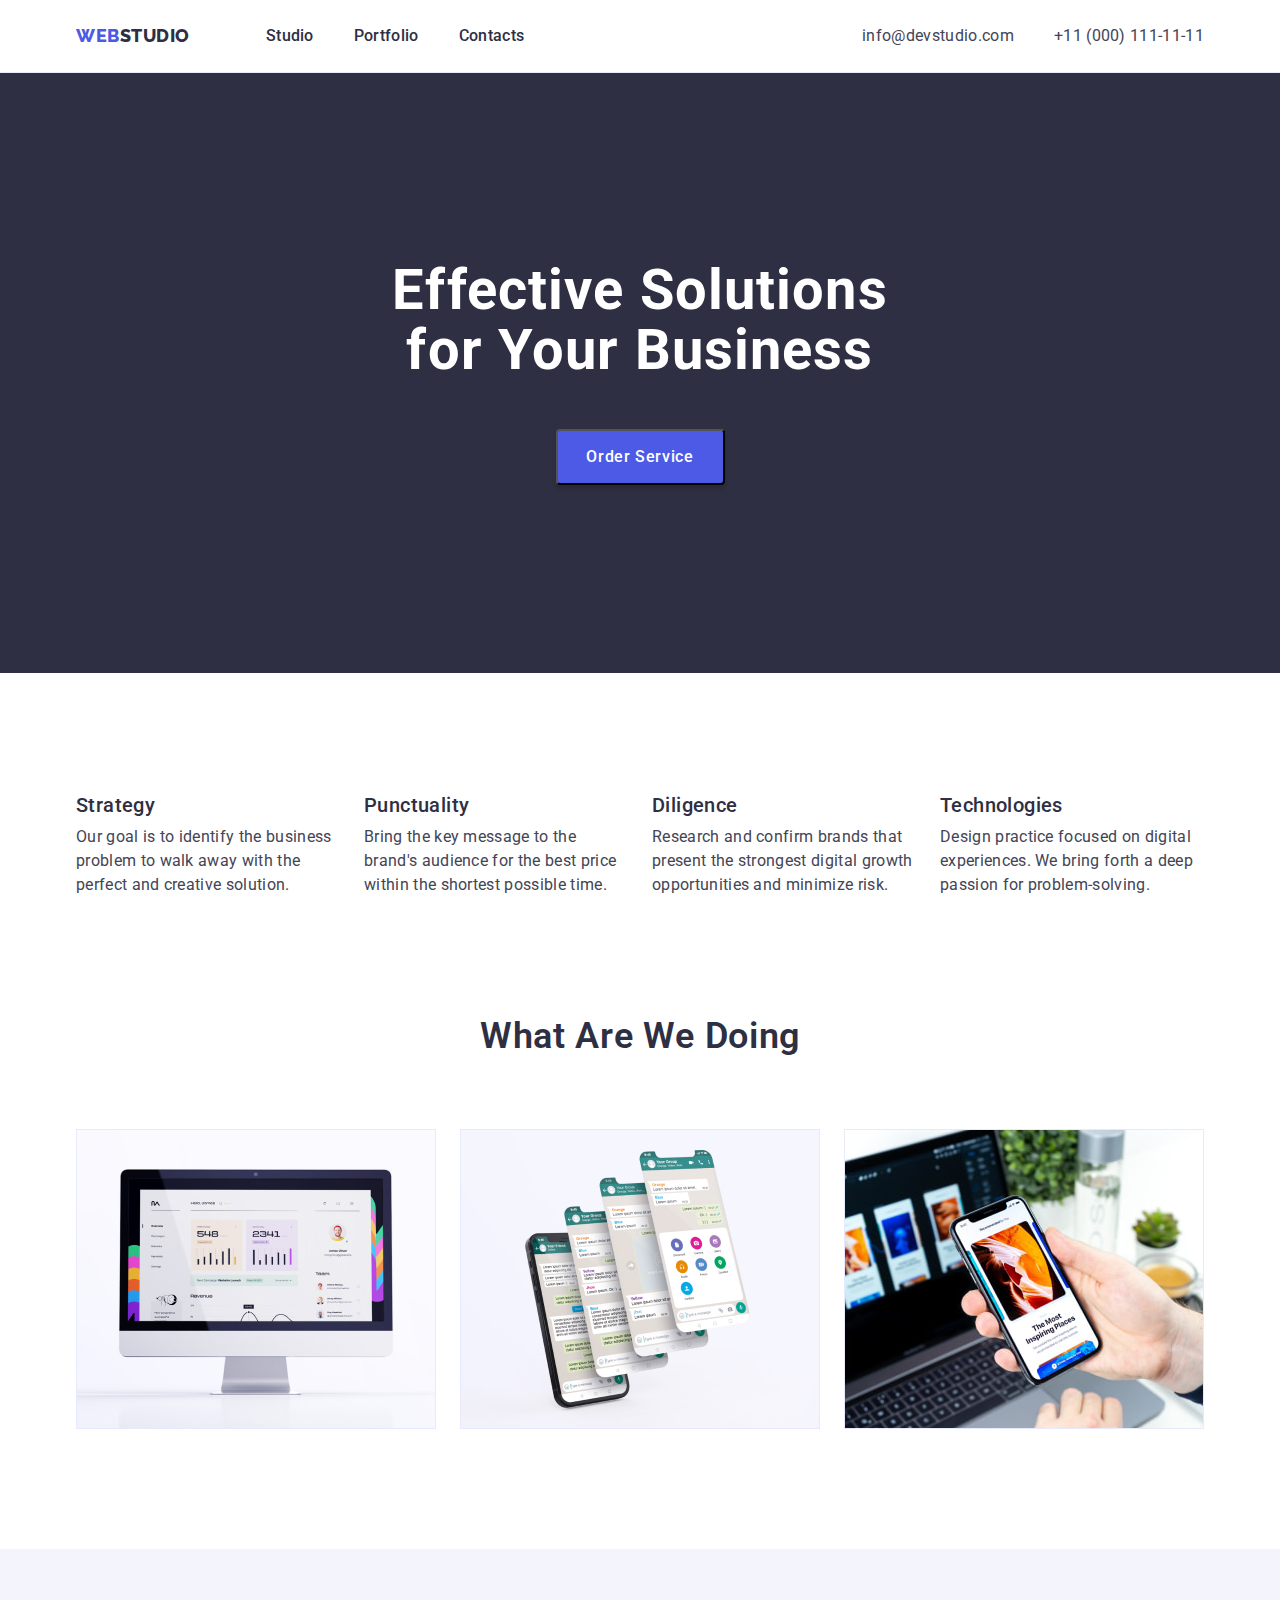
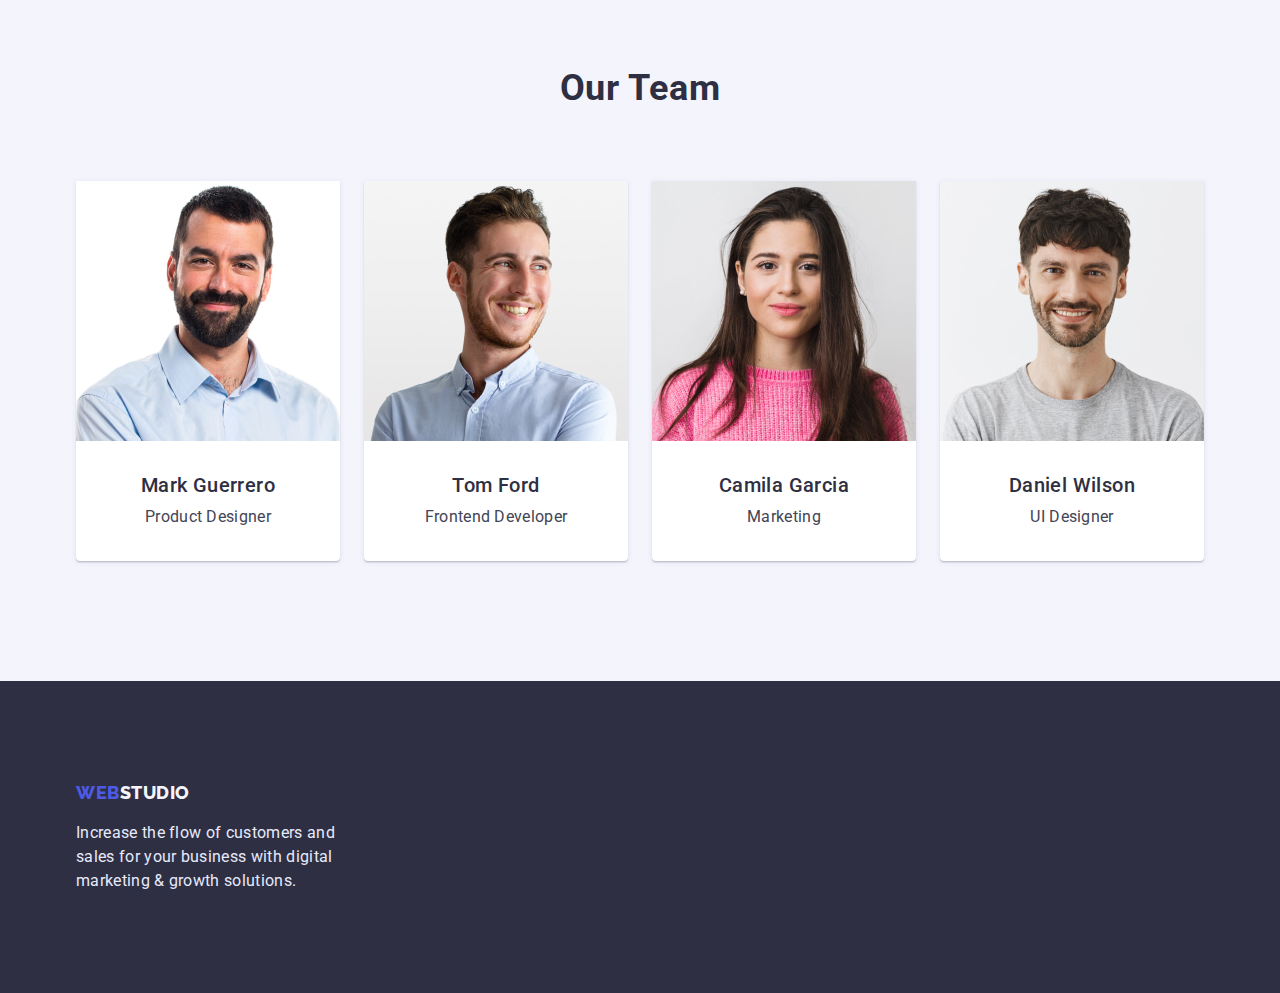
==== index.html @ 891962df "Copy files from HW3" ====
<!DOCTYPE html>
<html lang="en">
  <head>
    <meta charset="UTF-8" />
    <meta http-equiv="X-UA-Compatible" content="IE=edge" />
    <meta name="viewport" content="width=device-width, initial-scale=1.0" />
    <title>Web Studio</title>
    <link rel="preconnect" href="https://fonts.googleapis.com" />
    <link rel="preconnect" href="https://fonts.gstatic.com" crossorigin />
    <link
      href="https://fonts.googleapis.com/css2?family=Raleway:wght@800&family=Roboto:wght@400;500;700;900&display=swap"
      rel="stylesheet"
    />
    <link
      rel="stylesheet"
      href="https://cdnjs.cloudflare.com/ajax/libs/modern-normalize/1.1.0/modern-normalize.min.css"
    />
    <link rel="stylesheet" href="./css/styles.css" />
  </head>

  <body class="studio-body">
    <header class="header">
      <div class="header-box container">
        <nav class="header-navigation">
          <a href="./index.html" class="header-logo">
            <span class="header-logo-web">Web</span>Studio
          </a>

          <ul class="header-list list">
            <li class="header-list-pos">
              <a href="./index.html" class="header-list-item">Studio</a>
            </li>
            <li class="header-list-pos">
              <a href="./portfolio.html" class="header-list-item">Portfolio</a>
            </li>
            <li class="header-list-pos">
              <a href="" class="header-list-item">Contacts</a>
            </li>
          </ul>
        </nav>

        <ul class="header-contact list">
          <li class="header-contact-pos">
            <a href="mailto:info@devstudio.com" class="header-contact-item"
              >info@devstudio.com</a
            >
          </li>
          <li class="header-contact-pos">
            <a href="tel:+110001111111" class="header-contact-item"
              >+11 (000) 111-11-11</a
            >
          </li>
        </ul>
      </div>
    </header>

    <main>
      <section class="hero">
        <div class="container">
          <h1 class="hero-title">Effective Solutions for Your Business</h1>
          <button type="button" class="hero-btn button">Order Service</button>
        </div>
      </section>

      <section class="s-one">
        <div class="container">
          <ul class="s-one-list list">
            <li class="s-one-item">
              <h3 class="s-one-title">Strategy</h3>
              <p class="s-one-text">
                Our goal is to identify the business problem to walk away with
                the perfect and creative solution.
              </p>
            </li>
            <li class="s-one-item">
              <h3 class="s-one-title">Punctuality</h3>
              <p class="s-one-text">
                Bring the key message to the brand's audience for the best price
                within the shortest possible time.
              </p>
            </li>
            <li class="s-one-item">
              <h3 class="s-one-title">Diligence</h3>
              <p class="s-one-text">
                Research and confirm brands that present the strongest digital
                growth opportunities and minimize risk.
              </p>
            </li>
            <li class="s-one-item">
              <h3 class="s-one-title">Technologies</h3>
              <p class="s-one-text">
                Design practice focused on digital experiences. We bring forth a
                deep passion for problem-solving.
              </p>
            </li>
          </ul>
        </div>
      </section>

      <section class="s-two">
        <div class="container">
          <h2 class="s-two-title">What are we doing</h2>
          <ul class="s-two-list list">
            <li class="s-two-item">
              <img
                src="./images/wawdimg.jpg"
                alt="desktop version of the site"
                width="360"
                class="img"
              />
            </li>
            <li class="s-two-item">
              <img
                src="./images/wawdimgg.jpg"
                alt="mobile applications"
                width="360"
                class="img"
              />
            </li>
            <li class="s-two-item">
              <img
                src="./images/wawdimggg.jpg"
                alt="mobile version of the site"
                width="360"
                class="img"
              />
            </li>
          </ul>
        </div>
      </section>

      <section class="s-three">
        <div class="container">
          <h2 class="s-three-title">Our Team</h2>
          <ul class="s-tree-list list">
            <li class="s-three-item">
              <img
                src="./images/otimg.jpg"
                alt="foto-1"
                width="264"
                class="s-three-img"
              />
              <h3 class="s-three-name">Mark Guerrero</h3>
              <p class="s-three-text">Product Designer</p>
            </li>

            <li class="s-three-item">
              <img
                src="./images/otimgg.jpg"
                alt="foto-2"
                width="264"
                class="s-three-img"
              />
              <h3 class="s-three-name">Tom Ford</h3>
              <p class="s-three-text">Frontend Developer</p>
            </li>

            <li class="s-three-item">
              <img
                src="./images/otimggg.jpg"
                alt="foto-3"
                width="264"
                class="s-three-img"
              />
              <h3 class="s-three-name">Camila Garcia</h3>
              <p class="s-three-text">Marketing</p>
            </li>

            <li class="s-three-item">
              <img
                src="./images/otimgggg.jpg"
                alt="foto-4"
                width="264"
                class="s-three-img"
              />
              <h3 class="s-three-name">Daniel Wilson</h3>
              <p class="s-three-text">UI Designer</p>
            </li>
          </ul>
        </div>
      </section>
    </main>

    <footer class="footer">
      <div class="container">
        <a href="./index.html" class="footer-logo">
          <span class="header-logo-web">Web</span>
          <span class="footer-logo-studio">Studio</span>
        </a>

        <p class="footer-text">
          Increase the flow of customers and sales for your business with
          digital marketing & growth solutions.
        </p>
      </div>
    </footer>
  </body>
</html>
---- css/styles.css ----
/* ------------------ CSS-Змінні ------------------ */

:root {
  --logo-color-web: #4d5ae5;
  --logo-color-studio-dark: #2e2f42;
  --logo-color-studio-white: #f4f4fd;
  --hero-background-color: #2e2f42;
  --hero-title-color: #ffffff;
  --btn-color: #4d5ae5;
  --btn-name-color: #ffffff;
  --btn-active-color: #404bbf;
  --iris-color: #4d5ae5;
  --navy-blue-color: #2e2f42;
  --green-color: #31d0aa;
  --slate-color: #434455;
  --light-slate-color: #8e8f99;
  --cornflower-color: #e7e9fc;
  --cloud-color: #f4f4fd;
}

/* ------------------ Глобальні стилі ------------------ */

html {
  box-sizing: border-box;
}

*,
*::before,
*::after {
  box-sizing: inherit;
}

body {
  font-family: "Roboto", sans-serif;
  color: var(--slate-color);
  background-color: var(--hero-title-color);
  margin: 0;
}

p {
  margin: 0;
  padding: 0;
}

ul {
  margin: 0;
  padding-left: 0;
}

h1,
h2,
h3,
h4,
h5,
h6 {
  margin: 0;
}

address {
  font-style: normal;
}

img {
  display: block;
}

a {
  text-decoration: none;
}

.button {
  cursor: pointer;
  font-family: inherit;
}

.list {
  list-style: none;
}

.container {
  width: 1158px;
  margin-left: auto;
  margin-right: auto;
  padding-left: 15px;
  padding-right: 15px;
}

/* ------------------ HEADER ------------------ */

.header {
  background: var(--hero-title-color);
  border-bottom: 1px solid var(--cornflower-color);
}

.header-box {
  display: flex;
  align-items: center;
}

.header-logo {
  padding-top: 24px;
  margin-right: 76px;
  padding-bottom: 24px;
  display: inline-flex;

  font-family: "Raleway", sans-serif;
  font-weight: 800;
  font-size: 18px;
  line-height: 1.33;
  letter-spacing: 0.03em;
  text-transform: uppercase;
  color: var(--logo-color-studio-dark);
}

.header-logo-web {
  color: var(--logo-color-web);
}

.header-navigation {
  display: flex;
}

.header-list {
  display: flex;
  align-items: center;
  gap: 40px;
}

.header-list-item {
  display: inline-block;
  padding-top: 24px;
  padding-bottom: 24px;

  font-weight: 500;
  font-size: 16px;
  line-height: 1.33;
  letter-spacing: 0.02em;
  color: var(--navy-blue-color);
}

.header-contact {
  display: flex;
  gap: 40px;
  margin-left: auto;
}

.header-contact-item {
  display: inline-block;
  padding-top: 24px;
  padding-bottom: 24px;

  font-style: normal;
  font-weight: 400;
  font-size: 16px;
  line-height: 1.33;
  letter-spacing: 0.02em;
  color: var(--slate-color);
}

/* ------------------- STUDIO-MAIN ------------------ */

/* --- hero --- */

.hero {
  padding-top: 188px;
  padding-bottom: 188px;
  margin: auto;
  text-align: center;

  background-color: var(--hero-background-color);
}

.hero-title {
  max-width: 496px;
  margin-left: auto;
  margin-right: auto;
  margin-bottom: 48px;

  font-weight: 700;
  font-size: 56px;
  line-height: 1.07;
  letter-spacing: 0.02em;
  color: var(--hero-title-color);
}

.hero-btn {
  min-width: 169px;
  height: 56px;

  background: var(--btn-color);
  box-shadow: 0px 4px 4px rgba(0, 0, 0, 0.15);
  border-radius: 4px;
  font-weight: 500;
  font-size: 16px;
  line-height: 1.19;
  letter-spacing: 0.04em;
  color: var(--btn-name-color);
}

/* --- section one --- */

.s-one {
  padding: 120px 0;
}

.s-one-list {
  display: flex;
  gap: 24px;
}

.s-one-item {
  max-width: 264px;
}

.s-one-title {
  margin-bottom: 8px;

  font-weight: 500;
  font-size: 20px;
  line-height: 1.2;
  letter-spacing: 0.02em;
  color: var(--navy-blue-color);
}

.s-one-text {
  font-size: 16px;
  line-height: 1.5;
  letter-spacing: 0.02em;
  color: var(--slate-color);
}

/* --- section two --- */

.s-two {
  padding-bottom: 120px;
}

.s-two-list {
  display: flex;
  gap: 24px;
}

.s-two-item {
  width: calc((100% - 48px) / 3);
}

.s-two-title {
  text-align: center;
  margin-bottom: 72px;

  font-weight: 600;
  font-size: 36px;
  line-height: 1.11;
  letter-spacing: 0.02em;
  text-transform: capitalize;
  color: var(--navy-blue-color);
}

/* --- section three --- */

.s-three {
  padding: 120px 0;
  background: var(--cloud-color);
}

.s-three-title {
  text-align: center;
  margin-bottom: 72px;

  font-weight: 700;
  font-size: 36px;
  line-height: 1.11;
  letter-spacing: 0.02em;
  text-transform: capitalize;
  color: var(--navy-blue-color);
}

.s-tree-list {
  display: flex;
  gap: 24px;
}

.s-three-item {
  width: calc((100% - 72px) / 4);
  text-align: center;

  box-shadow: 0px 1px 6px rgba(46, 47, 66, 0.08),
    0px 1px 1px rgba(46, 47, 66, 0.16), 0px 2px 1px rgba(46, 47, 66, 0.08);
  border-radius: 0px 0px 4px 4px;

  background-color: var(--hero-title-color);
}

.s-three-img {
  margin-bottom: 32px;
}

.s-three-name {
  margin-bottom: 8px;

  font-weight: 500;
  font-size: 20px;
  line-height: 1.2;
  letter-spacing: 0.02em;
  color: var(--navy-blue-color);
}

.s-three-text {
  margin-bottom: 32px;

  font-size: 16px;
  line-height: 1.5;
  letter-spacing: 0.02em;
  color: var(--slate-color);
}

/* ------------------ FOOTER ------------------- */

.footer {
  padding-top: 100px;
  padding-bottom: 100px;
  margin-left: auto;
  margin-right: auto;

  background-color: var(--hero-background-color);
}
.footer-logo {
  margin-bottom: 16px;
  display: inline-flex;

  font-family: "Raleway", sans-serif;
  font-weight: 800;
  font-size: 18px;
  line-height: 1.33;
  letter-spacing: 0.03em;
  text-transform: uppercase;
  text-decoration: none;
  color: var(--logo-color-studio-dark);
}

.footer-logo-studio {
  color: var(--logo-color-studio-white);
}

.footer-text {
  max-width: 264px;

  font-size: 16px;
  line-height: 1.5;
  letter-spacing: 0.02em;
  color: var(--cornflower-color);
}

/* ------------------ PORTFOLIO MAIN ------------------ */

/* --- section one --- */

.p-section {
  padding-top: 96px;
  padding-bottom: 120px;
}

.p-btn-list {
  display: flex;
  gap: 24px;
  margin-bottom: 72px;
  justify-content: center;
}

.p-btn {
  padding: 12px 24px;
  border: 1px solid var(--cornflower-color);
  border-radius: 4px;

  background: var(--cloud-color);

  font-weight: 500;
  font-size: 16px;
  line-height: 1.5;
  letter-spacing: 0.04em;
  color: var(--btn-color);
}

.visually-hidden {
  position: absolute;
  width: 1px;
  height: 1px;
  margin: -1px;
  border: 0;
  padding: 0;
  white-space: nowrap;
  clip-path: inset(100%);
  clip: rect(0 0 0 0);
  overflow: hidden;
}

.p-img-list {
  display: flex;
  flex-wrap: wrap;
  column-gap: 24px;
  row-gap: 48px;
}

.p-img-item {
  width: calc((100% - 48px) / 3);
}

.p-img-content {
  padding-top: 32px;
  padding-left: 16px;
  padding-bottom: 32px;
  border: 1px solid var(--cornflower-color);
  border-top: none;
}

.p-name {
  margin-bottom: 8px;

  font-weight: 500;
  font-size: 20px;
  line-height: 1.2;
  letter-spacing: 0.02em;
  color: var(--navy-blue-color);
}

.p-text {
  font-weight: 400;
  font-size: 16px;
  line-height: 1.5;
  letter-spacing: 0.02em;
  color: var(--slate-color);
}

.header-list-item:hover,
.header-list-item:focus,
.header-contact-item:hover,
.header-contact-item:focus {
  color: var(--iris-color);
}

.p-btn:hover,
.p-btn:focus,
.hero-btn:hover,
.hero-btn:focus {
  background: var(--btn-active-color);
  color: var(--btn-name-color);
}
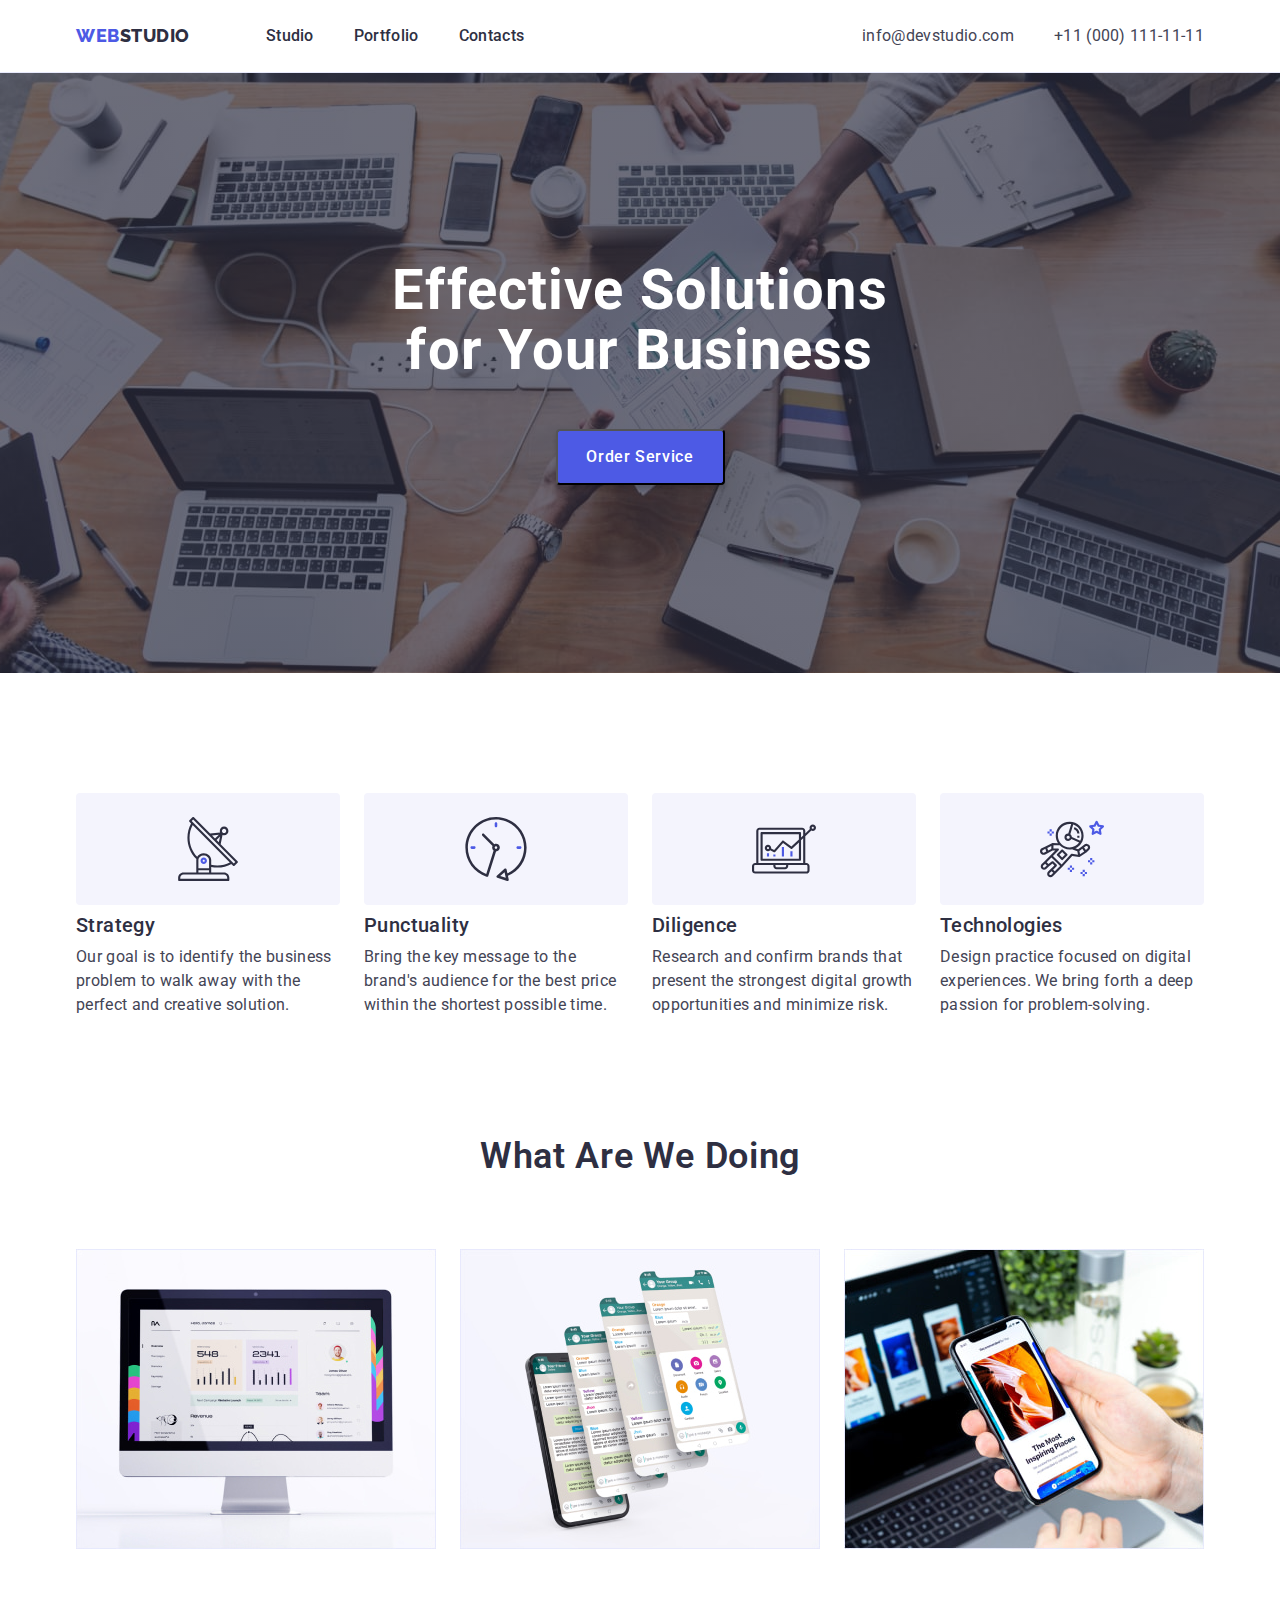
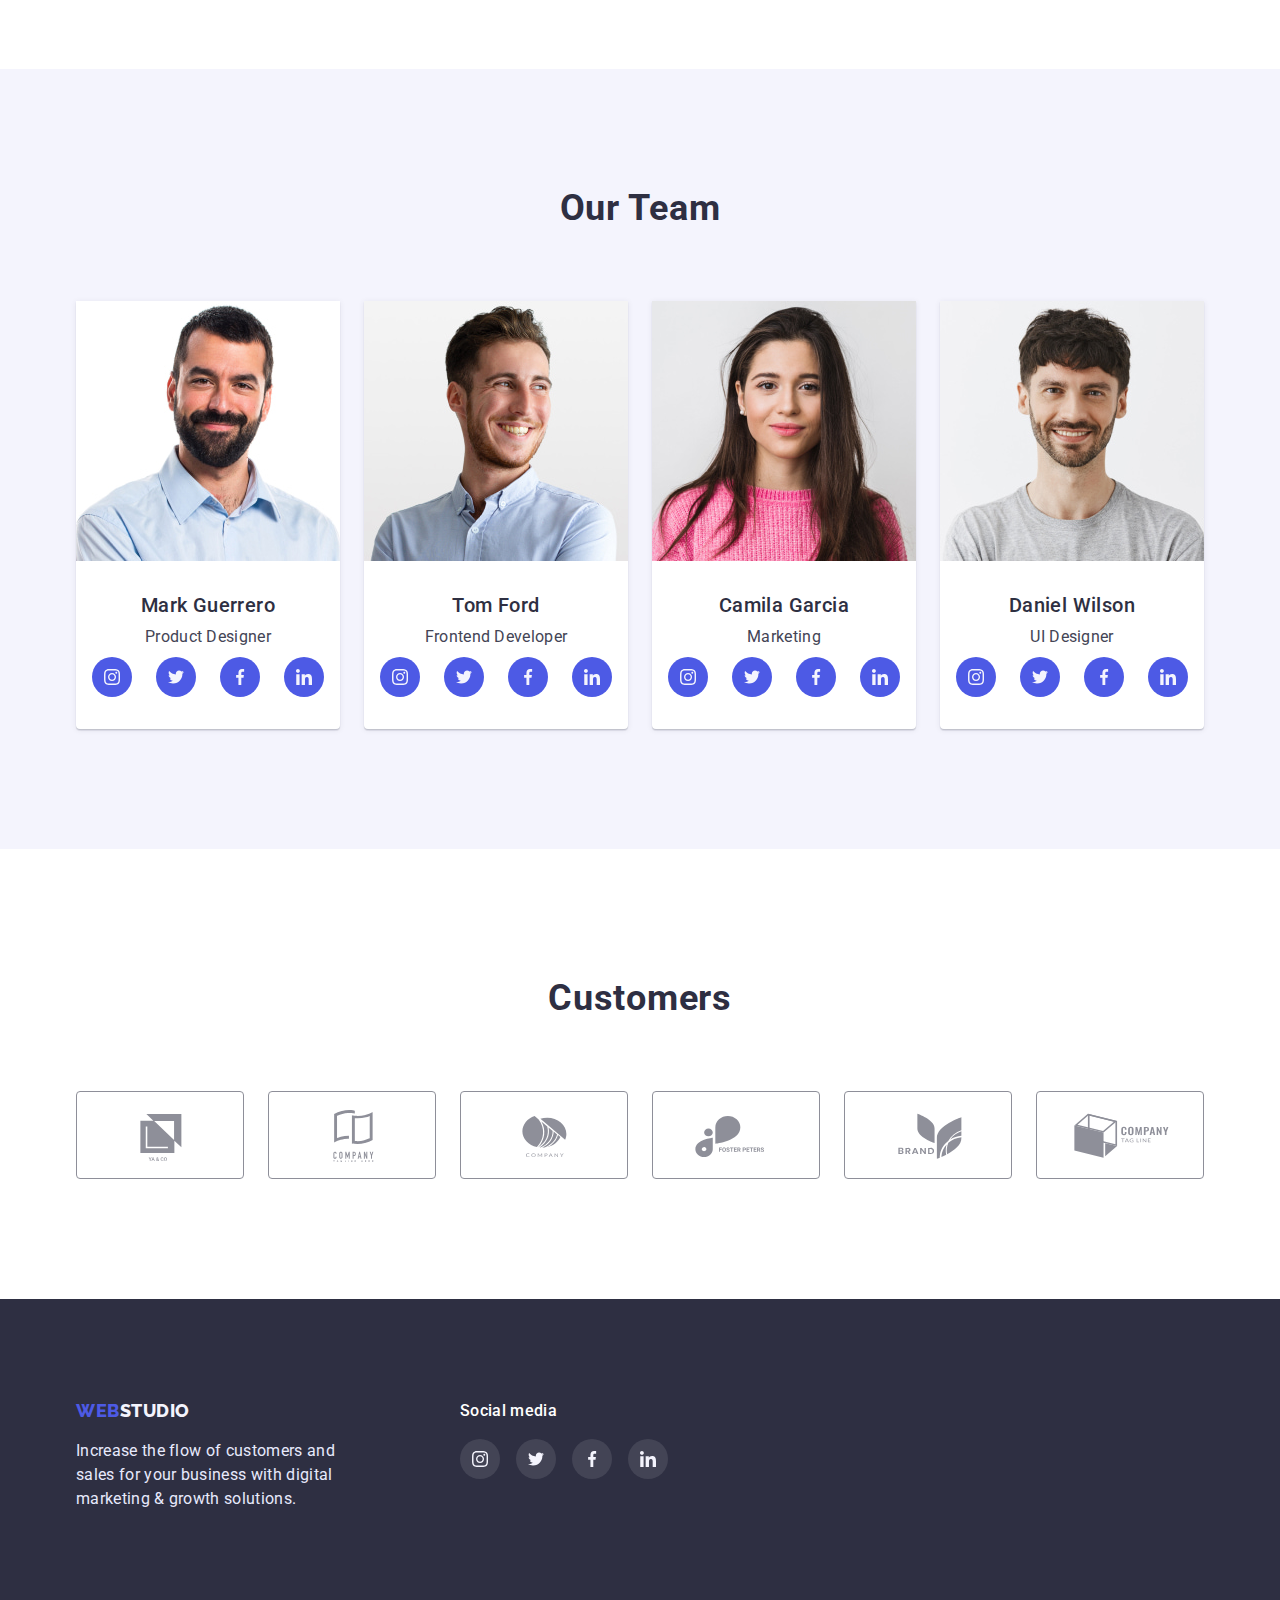
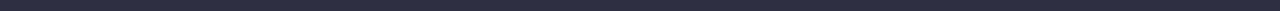
==== commit dda9419e: "Final Homework 4" ====
--- a/index.html
+++ b/index.html
@@ -56,7 +56,7 @@
 
     <main>
       <section class="hero">
-        <div class="container">
+        <div class="container hero-bgd">
           <h1 class="hero-title">Effective Solutions for Your Business</h1>
           <button type="button" class="hero-btn button">Order Service</button>
         </div>
@@ -66,6 +66,11 @@
         <div class="container">
           <ul class="s-one-list list">
             <li class="s-one-item">
+              <div class="s-one-thumb">
+                <svg class="s-one-icon" width="64" height="64">
+                  <use href="./images/icons.svg#icon-antenna"></use>
+                </svg>
+              </div>
               <h3 class="s-one-title">Strategy</h3>
               <p class="s-one-text">
                 Our goal is to identify the business problem to walk away with
@@ -73,6 +78,11 @@
               </p>
             </li>
             <li class="s-one-item">
+              <div class="s-one-thumb">
+                <svg class="s-one-icon" width="64" height="64">
+                  <use href="./images/icons.svg#icon-clock"></use>
+                </svg>
+              </div>
               <h3 class="s-one-title">Punctuality</h3>
               <p class="s-one-text">
                 Bring the key message to the brand's audience for the best price
@@ -80,6 +90,11 @@
               </p>
             </li>
             <li class="s-one-item">
+              <div class="s-one-thumb">
+                <svg class="s-one-icon" width="64" height="64">
+                  <use href="./images/icons.svg#icon-diagram"></use>
+                </svg>
+              </div>
               <h3 class="s-one-title">Diligence</h3>
               <p class="s-one-text">
                 Research and confirm brands that present the strongest digital
@@ -87,6 +102,11 @@
               </p>
             </li>
             <li class="s-one-item">
+              <div class="s-one-thumb">
+                <svg class="s-one-icon" width="64" height="64">
+                  <use href="./images/icons.svg#icon-astronaut"></use>
+                </svg>
+              </div>
               <h3 class="s-one-title">Technologies</h3>
               <p class="s-one-text">
                 Design practice focused on digital experiences. We bring forth a
@@ -142,6 +162,36 @@
               />
               <h3 class="s-three-name">Mark Guerrero</h3>
               <p class="s-three-text">Product Designer</p>
+              <ul class="s-three-soc-list list">
+                <li class="s-three-soc-item">
+                  <a href="" class="s-three-soc-link link">
+                    <svg class="s-three-soc-icon" width="16" height="16">
+                      <use href="./images/icons.svg#icon-instagram"></use>
+                    </svg>
+                  </a>
+                </li>
+                <li class="s-three-soc-item">
+                  <a href="" class="s-three-soc-link link">
+                    <svg class="s-three-soc-icon" width="16" height="16">
+                      <use href="./images/icons.svg#icon-twitter"></use>
+                    </svg>
+                  </a>
+                </li>
+                <li class="s-three-soc-item">
+                  <a href="" class="s-three-soc-link link">
+                    <svg class="s-three-soc-icon" width="16" height="16">
+                      <use href="./images/icons.svg#icon-facebook"></use>
+                    </svg>
+                  </a>
+                </li>
+                <li class="s-three-soc-item">
+                  <a href="" class="s-three-soc-link link">
+                    <svg class="s-three-soc-icon" width="16" height="16">
+                      <use href="./images/icons.svg#icon-linkedin"></use>
+                    </svg>
+                  </a>
+                </li>
+              </ul>
             </li>
 
             <li class="s-three-item">
@@ -153,6 +203,36 @@
               />
               <h3 class="s-three-name">Tom Ford</h3>
               <p class="s-three-text">Frontend Developer</p>
+              <ul class="s-three-soc-list list">
+                <li class="s-three-soc-item">
+                  <a href="" class="s-three-soc-link link">
+                    <svg class="s-three-soc-icon" width="16" height="16">
+                      <use href="./images/icons.svg#icon-instagram"></use>
+                    </svg>
+                  </a>
+                </li>
+                <li class="s-three-soc-item">
+                  <a href="" class="s-three-soc-link link">
+                    <svg class="s-three-soc-icon" width="16" height="16">
+                      <use href="./images/icons.svg#icon-twitter"></use>
+                    </svg>
+                  </a>
+                </li>
+                <li class="s-three-soc-item">
+                  <a href="" class="s-three-soc-link link">
+                    <svg class="s-three-soc-icon" width="16" height="16">
+                      <use href="./images/icons.svg#icon-facebook"></use>
+                    </svg>
+                  </a>
+                </li>
+                <li class="s-three-soc-item">
+                  <a href="" class="s-three-soc-link link">
+                    <svg class="s-three-soc-icon" width="16" height="16">
+                      <use href="./images/icons.svg#icon-linkedin"></use>
+                    </svg>
+                  </a>
+                </li>
+              </ul>
             </li>
 
             <li class="s-three-item">
@@ -164,6 +244,36 @@
               />
               <h3 class="s-three-name">Camila Garcia</h3>
               <p class="s-three-text">Marketing</p>
+              <ul class="s-three-soc-list list">
+                <li class="s-three-soc-item">
+                  <a href="" class="s-three-soc-link link">
+                    <svg class="s-three-soc-icon" width="16" height="16">
+                      <use href="./images/icons.svg#icon-instagram"></use>
+                    </svg>
+                  </a>
+                </li>
+                <li class="s-three-soc-item">
+                  <a href="" class="s-three-soc-link link">
+                    <svg class="s-three-soc-icon" width="16" height="16">
+                      <use href="./images/icons.svg#icon-twitter"></use>
+                    </svg>
+                  </a>
+                </li>
+                <li class="s-three-soc-item">
+                  <a href="" class="s-three-soc-link link">
+                    <svg class="s-three-soc-icon" width="16" height="16">
+                      <use href="./images/icons.svg#icon-facebook"></use>
+                    </svg>
+                  </a>
+                </li>
+                <li class="s-three-soc-item">
+                  <a href="" class="s-three-soc-link link">
+                    <svg class="s-three-soc-icon" width="16" height="16">
+                      <use href="./images/icons.svg#icon-linkedin"></use>
+                    </svg>
+                  </a>
+                </li>
+              </ul>
             </li>
 
             <li class="s-three-item">
@@ -175,6 +285,85 @@
               />
               <h3 class="s-three-name">Daniel Wilson</h3>
               <p class="s-three-text">UI Designer</p>
+              <ul class="s-three-soc-list list">
+                <li class="s-three-soc-item">
+                  <a href="" class="s-three-soc-link link">
+                    <svg class="s-three-soc-icon" width="16" height="16">
+                      <use href="./images/icons.svg#icon-instagram"></use>
+                    </svg>
+                  </a>
+                </li>
+                <li class="s-three-soc-item">
+                  <a href="" class="s-three-soc-link link">
+                    <svg class="s-three-soc-icon" width="16" height="16">
+                      <use href="./images/icons.svg#icon-twitter"></use>
+                    </svg>
+                  </a>
+                </li>
+                <li class="s-three-soc-item">
+                  <a href="" class="s-three-soc-link link">
+                    <svg class="s-three-soc-icon" width="16" height="16">
+                      <use href="./images/icons.svg#icon-facebook"></use>
+                    </svg>
+                  </a>
+                </li>
+                <li class="s-three-soc-item">
+                  <a href="" class="s-three-soc-link link">
+                    <svg class="s-three-soc-icon" width="16" height="16">
+                      <use href="./images/icons.svg#icon-linkedin"></use>
+                    </svg>
+                  </a>
+                </li>
+              </ul>
+            </li>
+          </ul>
+        </div>
+      </section>
+      <section class="s-four">
+        <div class="container">
+          <h2 class="s-four-title">Customers</h2>
+          <ul class="s-four-list list">
+            <li class="s-four-item">
+              <a href="" class="s-four-link link">
+                <svg class="s-four-icon" width="104" height="56">
+                  <use href="./images/icons.svg#icon-Logo1"></use>
+                </svg>
+              </a>
+            </li>
+            <li class="s-four-item">
+              <a href="" class="s-four-link link">
+                <svg class="s-four-icon" width="104" height="56">
+                  <use href="./images/icons.svg#icon-Logo2"></use>
+                </svg>
+              </a>
+            </li>
+            <li class="s-four-item">
+              <a href="" class="s-four-link link">
+                <svg class="s-four-icon" width="104" height="56">
+                  <use href="./images/icons.svg#icon-Logo3"></use>
+                </svg>
+              </a>
+            </li>
+            <li class="s-four-item">
+              <a href="" class="s-four-link link">
+                <svg class="s-four-icon" width="104" height="56">
+                  <use href="./images/icons.svg#icon-Logo4"></use>
+                </svg>
+              </a>
+            </li>
+            <li class="s-four-item">
+              <a href="" class="s-four-link link">
+                <svg class="s-four-icon" width="104" height="56">
+                  <use href="./images/icons.svg#icon-Logo5"></use>
+                </svg>
+              </a>
+            </li>
+            <li class="s-four-item">
+              <a href="" class="s-four-link link">
+                <svg class="s-four-icon" width="104" height="56">
+                  <use href="./images/icons.svg#icon-Logo6"></use>
+                </svg>
+              </a>
             </li>
           </ul>
         </div>
@@ -182,16 +371,50 @@
     </main>
 
     <footer class="footer">
-      <div class="container">
-        <a href="./index.html" class="footer-logo">
-          <span class="header-logo-web">Web</span>
-          <span class="footer-logo-studio">Studio</span>
-        </a>
-
-        <p class="footer-text">
-          Increase the flow of customers and sales for your business with
-          digital marketing & growth solutions.
-        </p>
+      <div class="container footer-pos">
+        <div class="footer-logo-text">
+          <a href="./index.html" class="footer-logo">
+            <span class="header-logo-web">Web</span>
+            <span class="footer-logo-studio">Studio</span>
+          </a>
+          <p class="footer-text">
+            Increase the flow of customers and sales for your business with
+            digital marketing & growth solutions.
+          </p>
+        </div>
+        <div class="footer-soc">
+          <h2 class="footer-soc-text">Social media</h2>
+          <ul class="footer-soc-list list">
+            <li class="footer-soc-item">
+              <a href="" class="footer-soc-link link">
+                <svg class="footer-soc-icon" width="16" height="16">
+                  <use href="./images/icons.svg#icon-instagram"></use>
+                </svg>
+              </a>
+            </li>
+            <li class="footer-soc-item">
+              <a href="" class="footer-soc-link link">
+                <svg class="footer-soc-icon" width="16" height="16">
+                  <use href="./images/icons.svg#icon-twitter"></use>
+                </svg>
+              </a>
+            </li>
+            <li class="footer-soc-item">
+              <a href="" class="footer-soc-link link">
+                <svg class="footer-soc-icon" width="16" height="16">
+                  <use href="./images/icons.svg#icon-facebook"></use>
+                </svg>
+              </a>
+            </li>
+            <li class="footer-soc-item">
+              <a href="" class="footer-soc-link link">
+                <svg class="footer-soc-icon" width="16" height="16">
+                  <use href="./images/icons.svg#icon-linkedin"></use>
+                </svg>
+              </a>
+            </li>
+          </ul>
+        </div>
       </div>
     </footer>
   </body>
--- a/css/styles.css
+++ b/css/styles.css
@@ -16,6 +16,8 @@
   --light-slate-color: #8e8f99;
   --cornflower-color: #e7e9fc;
   --cloud-color: #f4f4fd;
+  --footer-soc-color: rgba(255, 255, 255, 0.1);
+  --footer-soc-active-color: #31d0aa;
 }
 
 /* ------------------ Глобальні стилі ------------------ */
@@ -90,6 +92,7 @@
 .header {
   background: var(--hero-title-color);
   border-bottom: 1px solid var(--cornflower-color);
+  box-shadow: 0px 2px 1px rgba(46, 47, 66, 0.08), 0px 1px 1px rgba(46, 47, 66, 0.16), 0px 1px 6px rgba(46, 47, 66, 0.08);
 }
 
 .header-box {
@@ -167,6 +170,15 @@
   margin: auto;
   text-align: center;
 
+  background-image: linear-gradient(
+      rgba(46, 47, 66, 0.7),
+      rgba(46, 47, 66, 0.7)
+    ),
+    url(../images/hero-img.jpg);
+  background-repeat: no-repeat;
+  background-position: center;
+  background-size: cover;
+
   background-color: var(--hero-background-color);
 }
 
@@ -197,10 +209,29 @@
   color: var(--btn-name-color);
 }
 
+.hero-btn:hover,
+.hero-btn:focus {
+  box-shadow: 0px 4px 4px rgba(0, 0, 0, 0.15);
+  background: var(--btn-active-color);
+  color: var(--btn-name-color);
+}
+
 /* --- section one --- */
 
 .s-one {
   padding: 120px 0;
+}
+
+.s-one-thumb {
+  display: flex;
+  align-items: center;
+  justify-content: center;
+  width: 264px;
+  height: 112px;
+  margin-bottom: 8px;
+
+  background: var(--cloud-color);
+  border-radius: 4px;
 }
 
 .s-one-list {
@@ -306,12 +337,97 @@
 }
 
 .s-three-text {
+  margin-bottom: 8px;
+
+  font-size: 16px;
+  line-height: 1.5;
+  letter-spacing: 0.02em;
+  color: var(--slate-color);
+}
+
+.s-three-soc-list {
+  display: flex;
+  justify-content: center;
+  gap: 24px;
   margin-bottom: 32px;
-
-  font-size: 16px;
-  line-height: 1.5;
-  letter-spacing: 0.02em;
-  color: var(--slate-color);
+}
+
+.s-three-soc-item {
+  width: 40px;
+  height: 40px;
+
+  background-color: inherit;
+}
+
+.s-three-soc-link {
+  display: flex;
+  align-items: center;
+  justify-content: center;
+  width: 100%;
+  height: 100%;
+  border-radius: 50%;
+  background-color: var(--btn-color);
+}
+
+.s-three-soc-icon {
+  fill: var(--logo-color-studio-white);
+}
+
+.s-three-soc-link:hover,
+.s-three-soc-link:focus {
+  background-color: var(--btn-active-color);
+}
+
+/* --- section four --- */
+
+.s-four {
+  padding-top: 130px;
+  padding-bottom: 120px;
+}
+
+.s-four-title {
+  text-align: center;
+  margin-bottom: 72px;
+
+  font-style: normal;
+  font-weight: 700;
+  font-size: 36px;
+  line-height: 1.11;
+  letter-spacing: 0.02em;
+  text-transform: capitalize;
+  color: var(--hero-background-color);
+}
+.s-four-list {
+  display: flex;
+  justify-content: center;
+  gap: 24px;
+}
+
+.s-four-item {
+  width: 168px;
+  height: 88px;
+  border: 1px solid var(--light-slate-color);
+  border-radius: 4px;
+}
+.s-four-link {
+  display: flex;
+  align-items: center;
+  justify-content: center;
+  width: 100%;
+  height: 100%;
+}
+.s-four-icon {
+  fill: var(--light-slate-color);
+}
+
+.s-four-item:hover,
+.s-four-item:focus {
+  border-color: var(--btn-active-color);
+}
+
+.s-four-item:hover .s-four-icon,
+.s-four-item:focus .s-four-icon {
+  fill: var(--btn-active-color);
 }
 
 /* ------------------ FOOTER ------------------- */
@@ -324,6 +440,12 @@
 
   background-color: var(--hero-background-color);
 }
+
+.footer-pos {
+  display: flex;
+  gap: 120px;
+}
+
 .footer-logo {
   margin-bottom: 16px;
   display: inline-flex;
@@ -349,6 +471,51 @@
   line-height: 1.5;
   letter-spacing: 0.02em;
   color: var(--cornflower-color);
+}
+
+.footer-soc-text {
+  margin-bottom: 16px;
+
+  font-style: normal;
+  font-weight: 500;
+  font-size: 16px;
+  line-height: 1.5;
+  letter-spacing: 0.02em;
+
+  color: var(--hero-title-color);
+}
+
+.footer-soc-list {
+  display: flex;
+  justify-content: center;
+  gap: 16px;
+  margin-bottom: 32px;
+}
+
+.footer-soc-item {
+  width: 40px;
+  height: 40px;
+
+  background-color: inherit;
+}
+
+.footer-soc-link {
+  display: flex;
+  align-items: center;
+  justify-content: center;
+  width: 100%;
+  height: 100%;
+  border-radius: 50%;
+  background-color: var(--footer-soc-color);
+}
+
+.footer-soc-icon {
+  fill: var(--logo-color-studio-white);
+}
+
+.footer-soc-link:hover,
+.footer-soc-link:focus {
+  background-color: var(--footer-soc-active-color);
 }
 
 /* ------------------ PORTFOLIO MAIN ------------------ */
@@ -403,14 +570,15 @@
 
 .p-img-item {
   width: calc((100% - 48px) / 3);
+  background: var(--hero-title-color);
+  border: 1px solid var(--cornflower-color);
+  box-shadow: 0px 1px 6px rgba(46, 47, 66, 0.08);
 }
 
 .p-img-content {
   padding-top: 32px;
   padding-left: 16px;
   padding-bottom: 32px;
-  border: 1px solid var(--cornflower-color);
-  border-top: none;
 }
 
 .p-name {
@@ -439,9 +607,16 @@
 }
 
 .p-btn:hover,
-.p-btn:focus,
-.hero-btn:hover,
-.hero-btn:focus {
+.p-btn:focus {
+  box-shadow: 0px 3px 1px rgba(0, 0, 0, 0.1), 0px 2px 1px rgba(0, 0, 0, 0.08),
+    0px 2px 2px rgba(0, 0, 0, 0.12);
   background: var(--btn-active-color);
   color: var(--btn-name-color);
 }
+
+.p-img-item:hover,
+.p-img-item:focus {
+  border: 0.5px solid var(--cloud-color);
+  box-shadow: 0px 1px 6px rgba(46, 47, 66, 0.08),
+    0px 1px 1px rgba(46, 47, 66, 0.16), 0px 2px 1px rgba(46, 47, 66, 0.08);
+}
